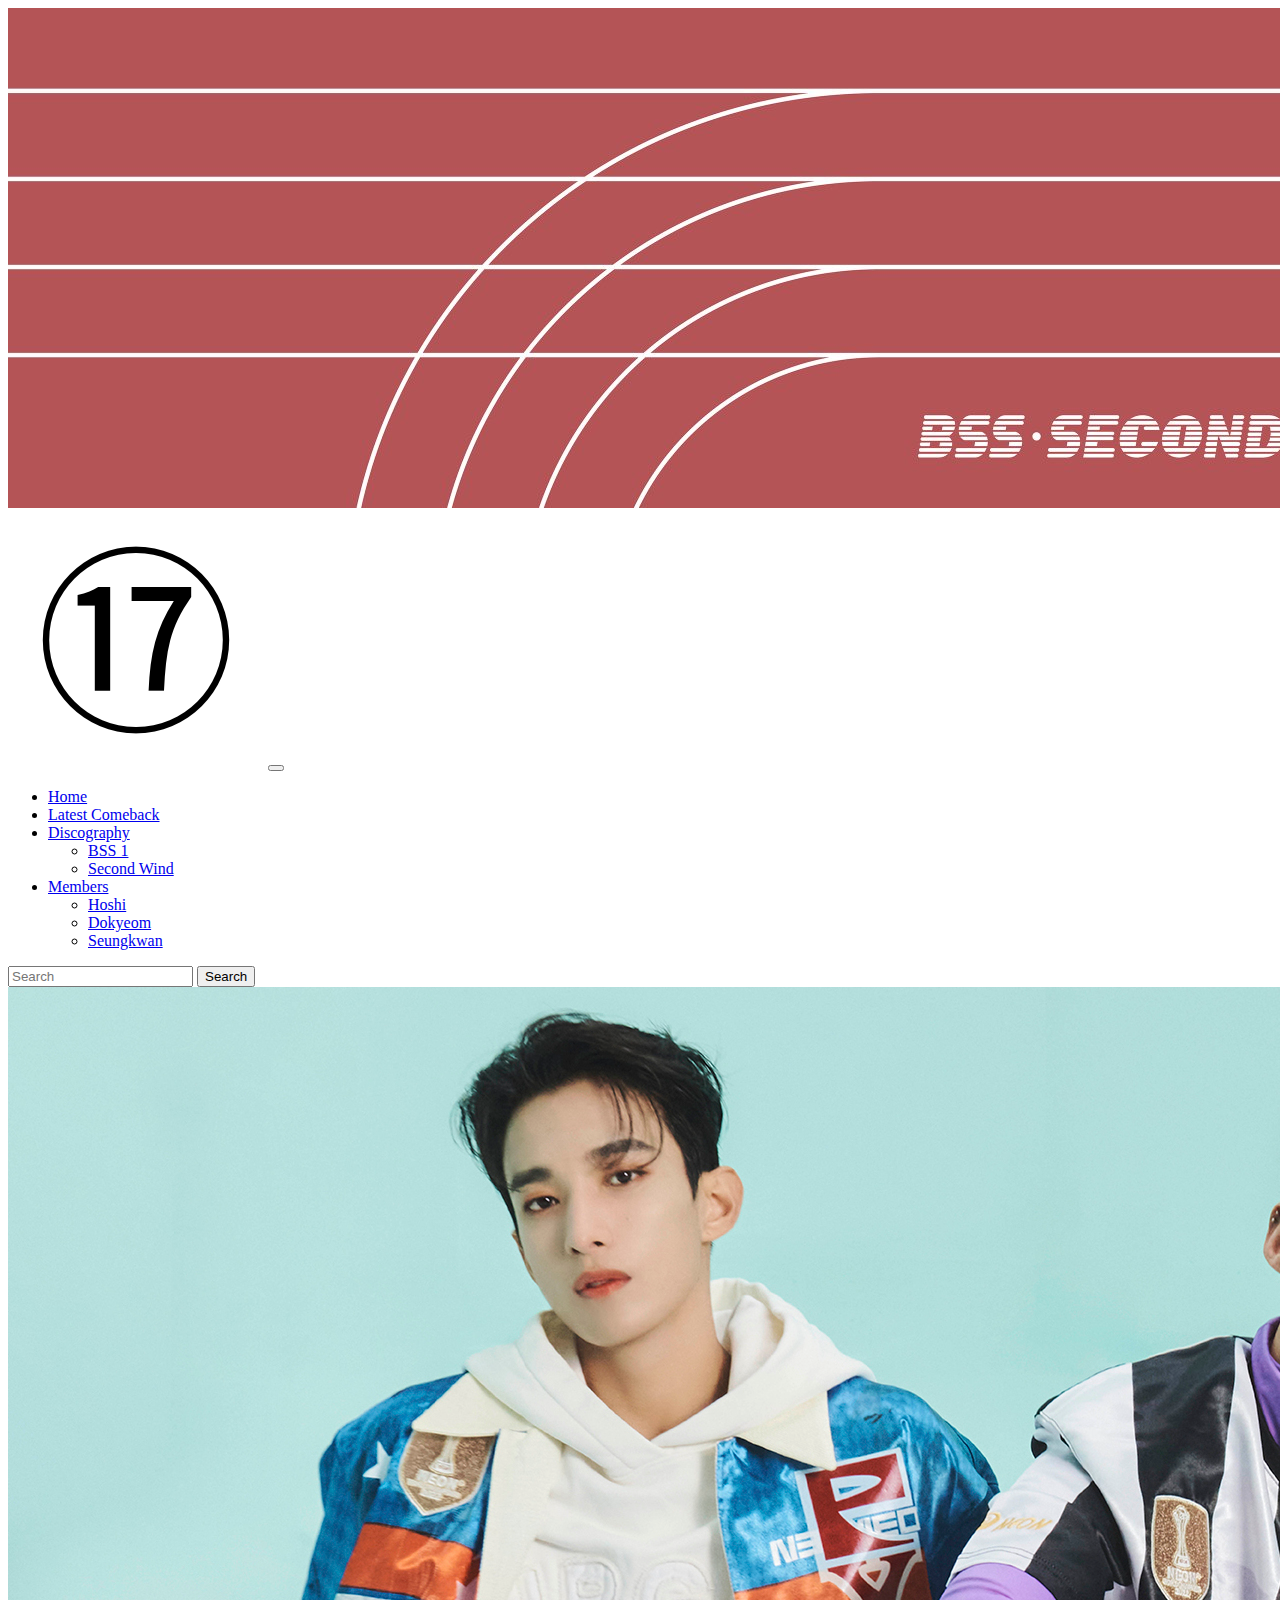
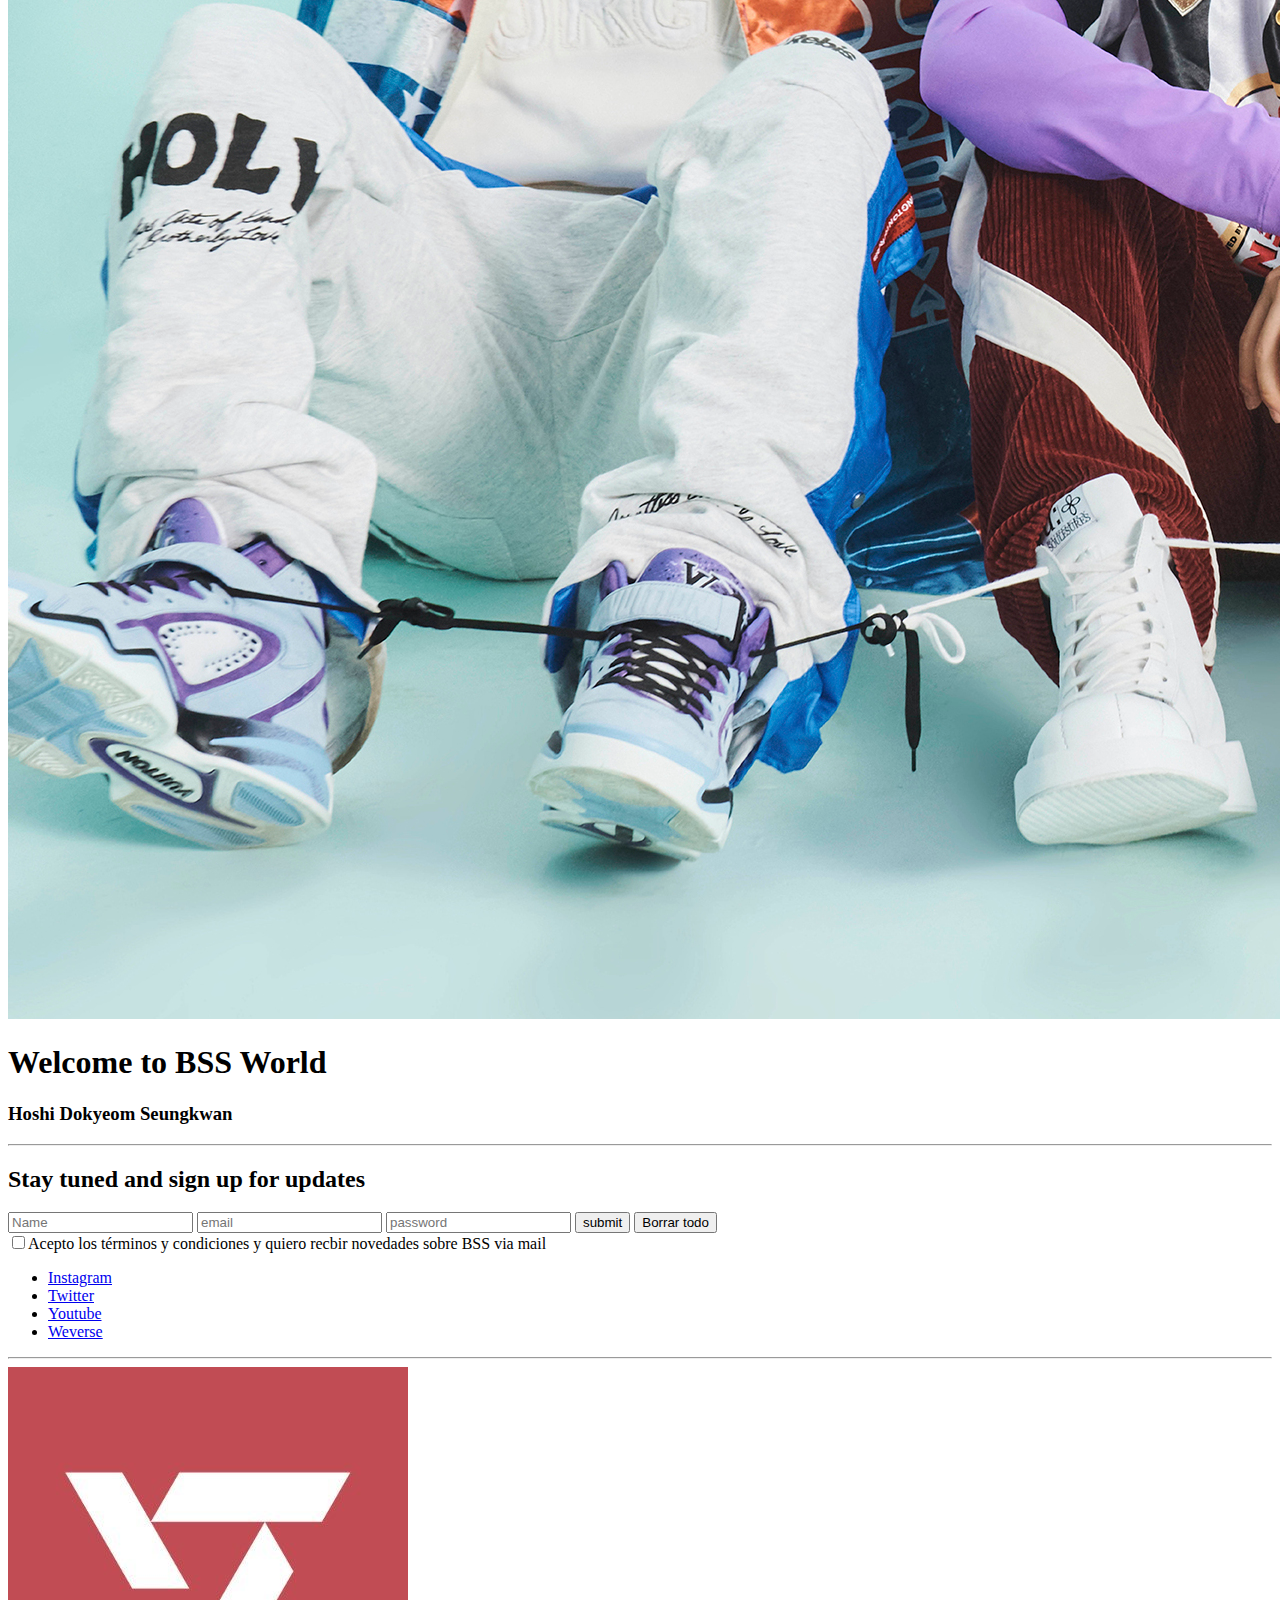
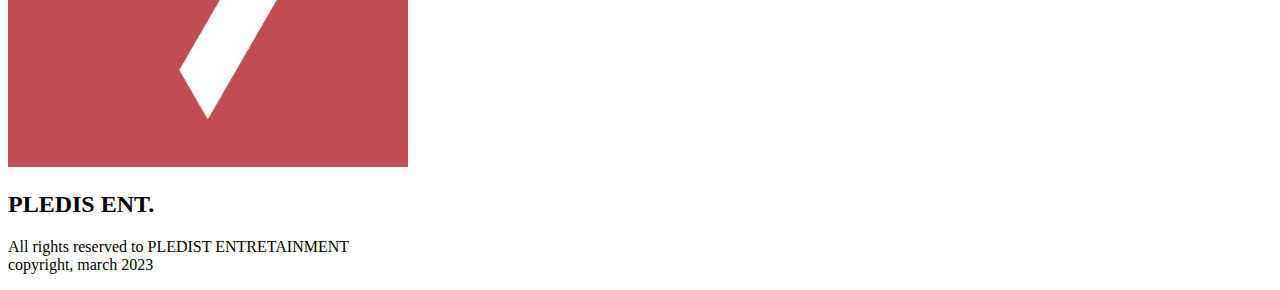
==== index.html @ 701dd1b5 "ayuda lol" ====
<!DOCTYPE html>
<html lang="es">
<head>
    <meta charset="UTF-8">
    <meta http-equiv="X-UA-Compatible" content="IE=edge">
    <meta name="viewport" content="width=device-width, initial-scale=1.0">
    <title>Home</title>
    <!-- LINK BOOTSTRAP CSS-->
    <link href="https://cdn.jsdelivr.net/npm/bootstrap@5.2.3/dist/css/bootstrap.min.css" rel="stylesheet" integrity="sha384-rbsA2VBKQhggwzxH7pPCaAqO46MgnOM80zW1RWuH61DGLwZJEdK2Kadq2F9CUG65" crossorigin="anonymous">
    <!-- LINK A CSS -->
    <link rel="stylesheet" href="css/style.css">
</head>
<body>
    <!--ESTRUCTURA CONTAINER-ROW-COL-->
    <div class="container-fluid">
    <header class="row">
       <!-- col-12 -> vista mobile; col-xl-12 -> vista desktop -->
        <div>
            <img src="img/header.jpg" class="img-fluid">
        </div>
        <!--nav-->
        <div class="col-12 col-xl-12">
            <nav class="navbar navbar-expand-lg bg-light">
                <div class="container-fluid">
                  <a class="navbar-brand" href="#"><img src="img/logo.png"></a>
                  <button class="navbar-toggler" type="button" data-bs-toggle="collapse" data-bs-target="#navbarSupportedContent" aria-controls="navbarSupportedContent" aria-expanded="false" aria-label="Toggle navigation">
                    <span class="navbar-toggler-icon"></span>
                  </button>
                  <div class="collapse navbar-collapse" id="navbarSupportedContent">
                    <ul class="navbar-nav  mb-2 mb-lg-0">
                      <li class="nav-item">
                        <a class="nav-link active" aria-current="page" href="#">Home</a>
                      </li>
                      <li class="nav-item">
                        <a class="nav-link" href="#">Latest Comeback</a>
                      </li>
                      <li class="nav-item dropdown">
                        <a class="nav-link dropdown-toggle" href="#" role="button" data-bs-toggle="dropdown" aria-expanded="false">
                          Discography
                        </a>
                        <ul class="dropdown-menu">
                          <li><a class="dropdown-item" href="#">BSS 1</a></li>
                          <li><a class="dropdown-item" href="#">Second Wind</a></li>
                        </ul>
                      </li>
                      <li class="nav-item dropdown">
                        <a class="nav-link dropdown-toggle" href="#" role="button" data-bs-toggle="dropdown" aria-expanded="false">
                          Members
                        </a>
                        <ul class="dropdown-menu">
                          <li><a class="dropdown-item" href="#">Hoshi</a></li>
                          <li><a class="dropdown-item" href="#">Dokyeom</a></li>
                          <li><a class="dropdown-item" href="#">Seungkwan</a></li>
                        </ul>
                      </li>
                      
                    </ul>
                    <form class="d-flex" role="search">
                      <input class="form-control me-2" type="search" placeholder="Search" aria-label="Search">
                      <button class="btn btn-outline-success" type="submit">Search</button>
                    </form>
                  </div>
                </div>
            </nav>
        </div>    
    </header>
    <!--aca termina header-->
    <!--contenido principal de la pagina-->
        <div>
           <img src="img/groupimage.jpeg" class="img-fluid">
        </div>
        <main class="mainIndex">
            <div class="encabezadoPrincipal">
                <h1>Welcome to BSS World</h1>
            </div>
            <div class="nombresMiembros">
                <h3>Hoshi Dokyeom Seungkwan</h3>
            </div>
        <div>
            <hr>
        </div>    
        <div>
            <h2 class="updates">
                Stay tuned and sign up for updates
            </h2>
        </div>
        <div class="formularioContacto">
            <form action="#">
                <input type="text" placeholder="Name">
                <input type="email" placeholder="email">
                <input type="password" placeholder="password">
                <input type="submit" value="submit">
                <input type="reset" value="Borrar todo"><br>
                <label><input type="checkbox">Acepto los términos y condiciones y quiero recbir novedades sobre BSS via mail</label><br>
            </form>
        </div>
        <div class="rrss">
            <ul>
                <li><a href="https://www.instagram.com/saythename_17/" target="_blank">Instagram</a></li>
                <li><a href="https://twitter.com/pledis_17?ref_src=twsrc%5Egoogle%7Ctwcamp%5Eserp%7Ctwgr%5Eauthor" target="_blank">Twitter</a></li>
                <li><a href="https://www.youtube.com/channel/UCfkXDY7vwkcJ8ddFGz8KusA" target="_blank">Youtube</a></li>
                <li><a href="https://www.google.com/url?sa=t&rct=j&q=&esrc=s&source=web&cd=&cad=rja&uact=8&ved=2ahUKEwjYwsqgyev9AhVdGLkGHfWwDcYQFnoECBAQAQ&url=https%3A%2F%2Fweverse.io%2Fseventeen%2Ffeed&usg=AOvVaw2BFAK9YVsmV46ezeAWMdbw" target="_blank">Weverse</a></li>
            </ul>
        </div>
        <div>
            <hr>
        </div>
    </main>
    <footer>
        <div class="logo">
            <img src="img/logo.jpeg">
        </div>
        <div class="pledis">
            <h2>PLEDIS ENT.</h2>
        </div>
        <div>
            <p class="rights">
                All rights reserved to PLEDIST ENTRETAINMENT <br>
                copyright, march 2023
            </p>
        </div>
    </footer>
    </div>
    <!--JAVASCRIPT BOOTSTRAP-->
    <script src="https://cdn.jsdelivr.net/npm/bootstrap@5.2.3/dist/js/bootstrap.bundle.min.js" integrity="sha384-kenU1KFdBIe4zVF0s0G1M5b4hcpxyD9F7jL+jjXkk+Q2h455rYXK/7HAuoJl+0I4" crossorigin="anonymous"></script>
</body>
</html>
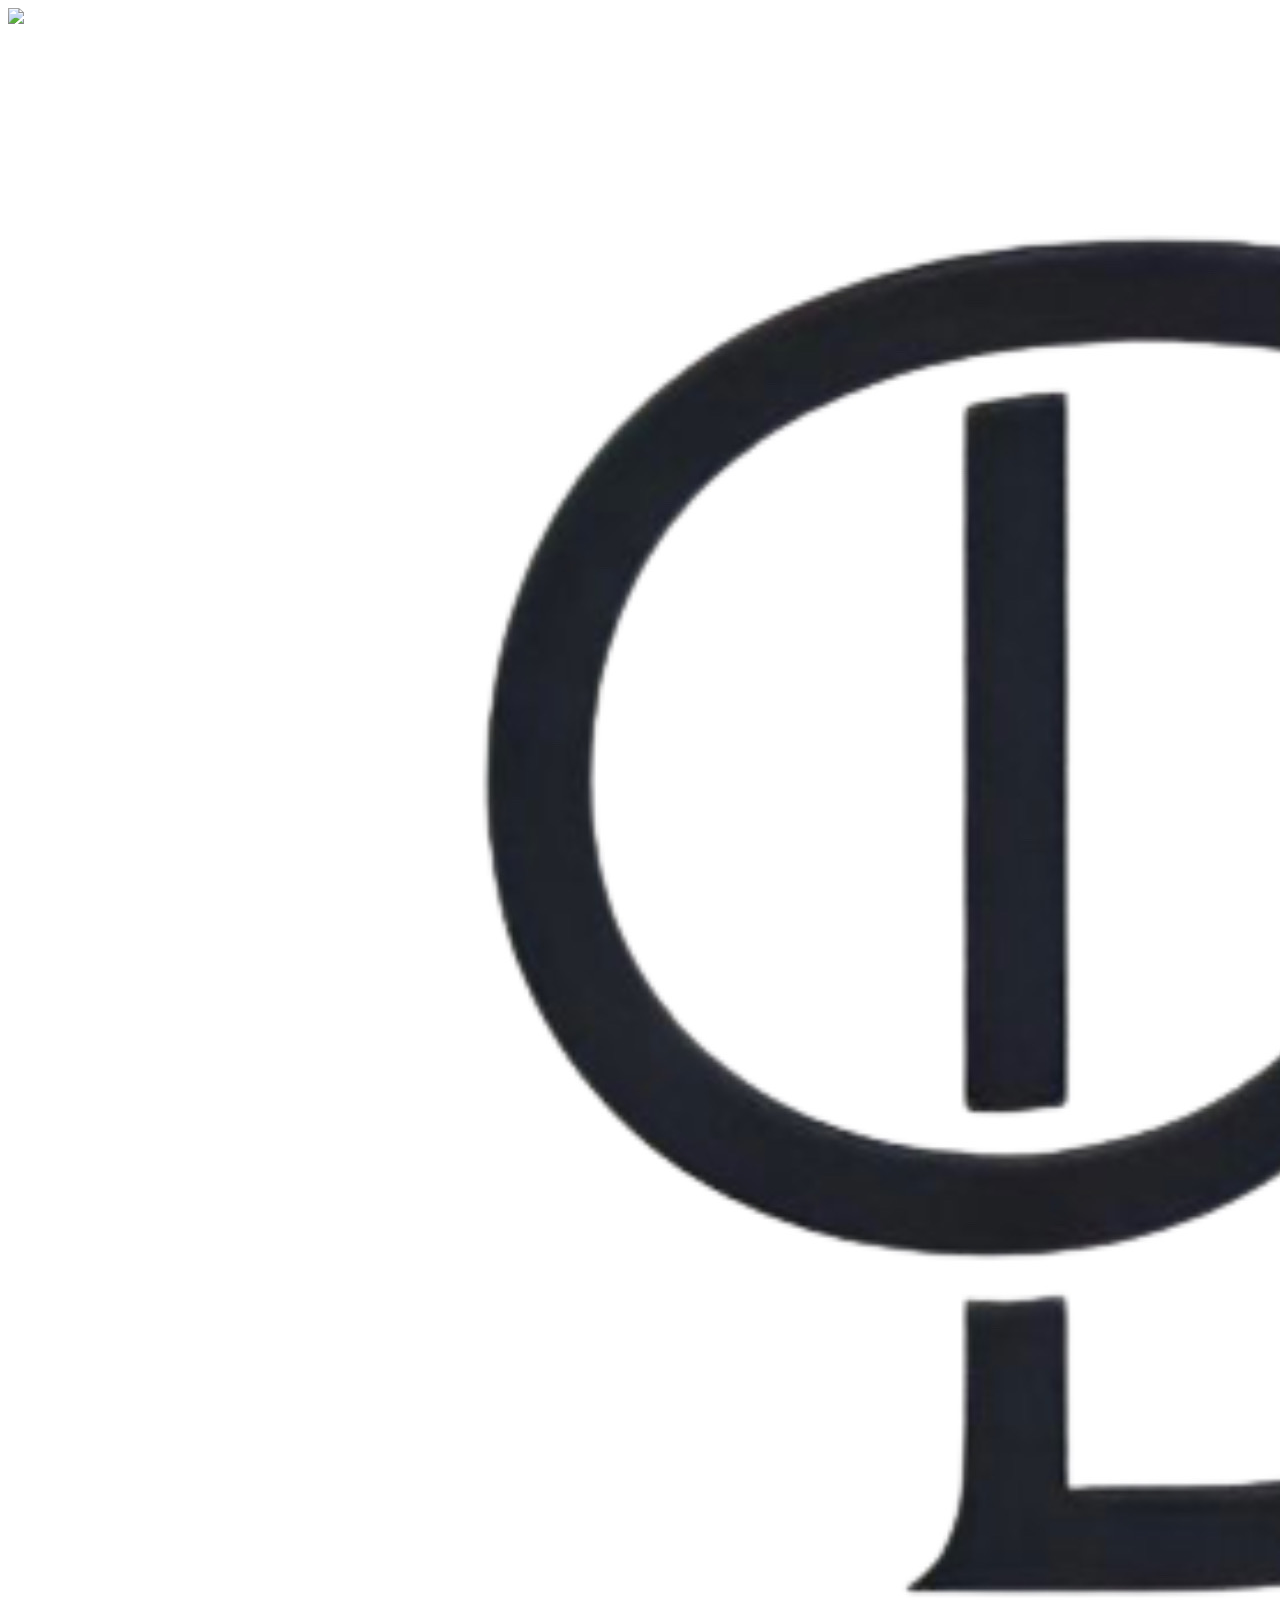
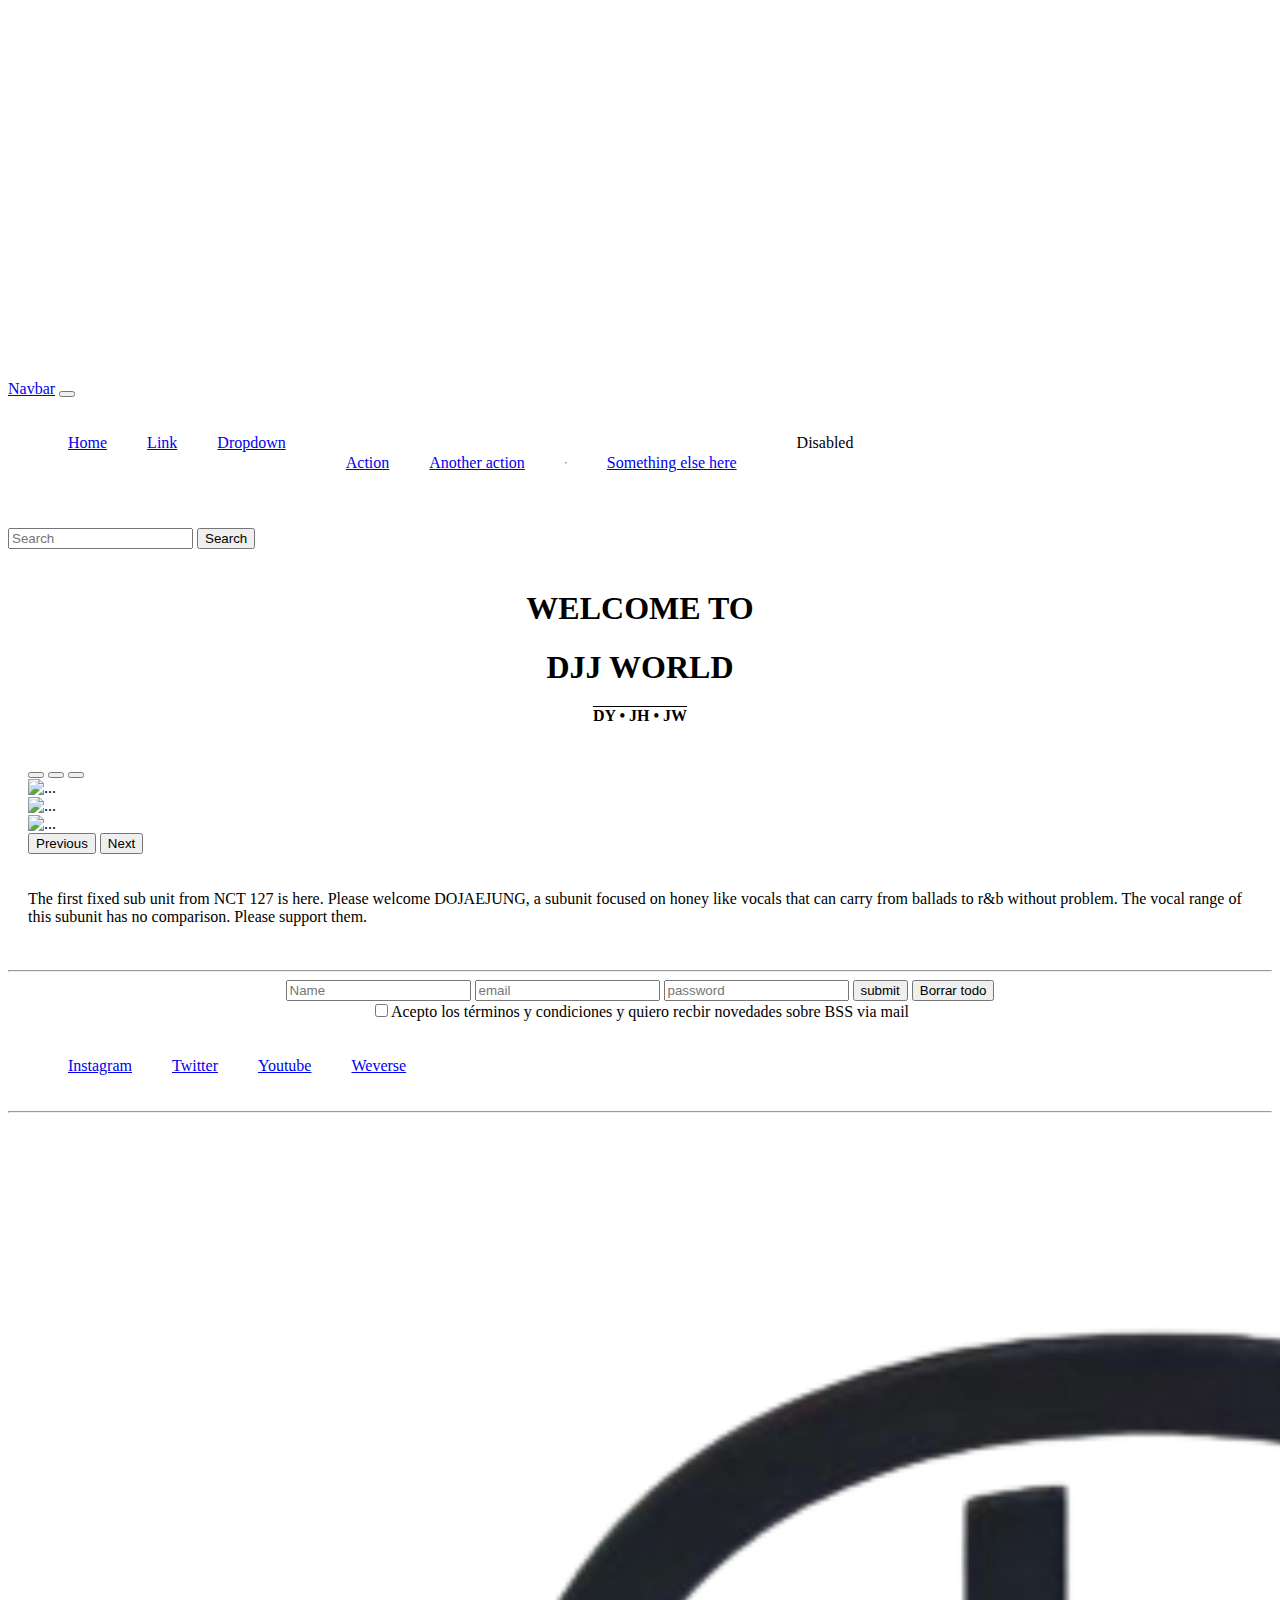
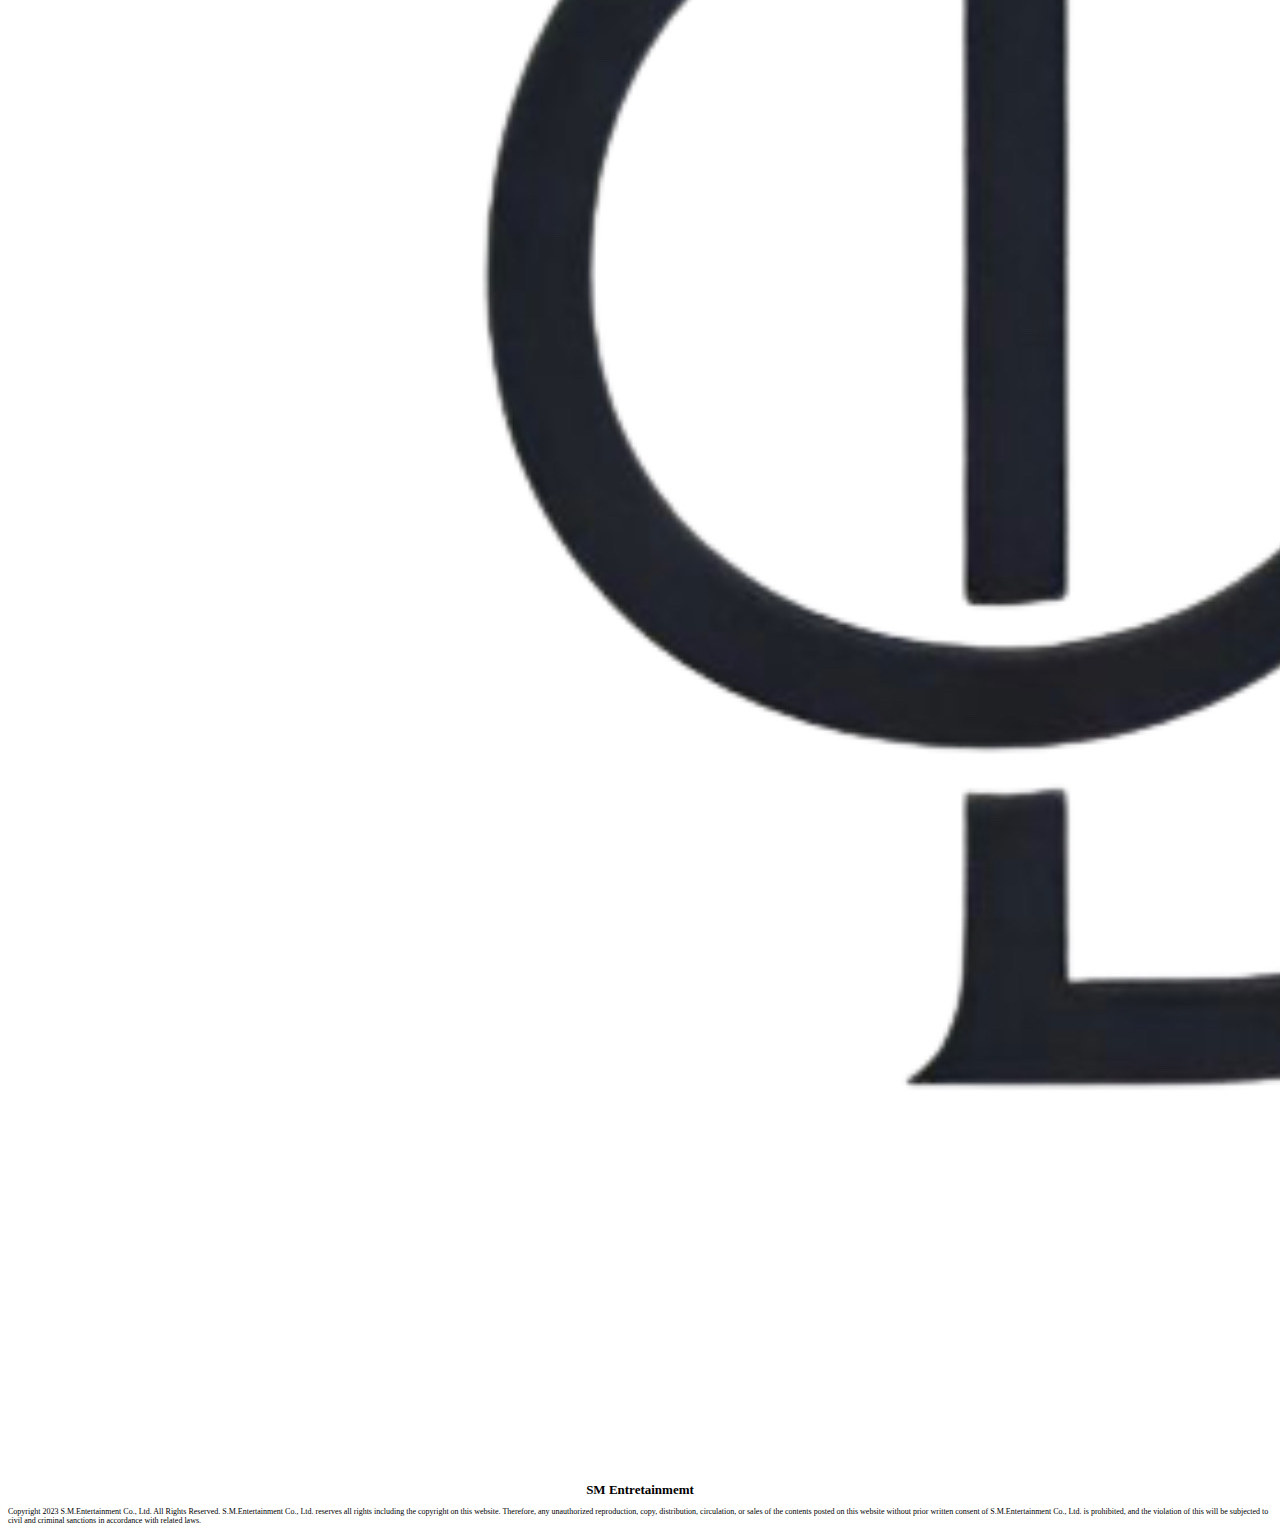
==== commit 8a229268: "Anexando el index" ====
--- a/index.html
+++ b/index.html
@@ -1,127 +1,149 @@
 <!DOCTYPE html>
-<html lang="es">
+<html lang="en">
 <head>
     <meta charset="UTF-8">
     <meta http-equiv="X-UA-Compatible" content="IE=edge">
     <meta name="viewport" content="width=device-width, initial-scale=1.0">
-    <title>Home</title>
+    <title>Document</title>
     <!-- LINK BOOTSTRAP CSS-->
     <link href="https://cdn.jsdelivr.net/npm/bootstrap@5.2.3/dist/css/bootstrap.min.css" rel="stylesheet" integrity="sha384-rbsA2VBKQhggwzxH7pPCaAqO46MgnOM80zW1RWuH61DGLwZJEdK2Kadq2F9CUG65" crossorigin="anonymous">
     <!-- LINK A CSS -->
     <link rel="stylesheet" href="css/style.css">
 </head>
 <body>
-    <!--ESTRUCTURA CONTAINER-ROW-COL-->
-    <div class="container-fluid">
-    <header class="row">
-       <!-- col-12 -> vista mobile; col-xl-12 -> vista desktop -->
-        <div>
-            <img src="img/header.jpg" class="img-fluid">
+    <header> <!-- banner -->
+        <img src="img/banner.JPG" class="img-fluid">
+        <!-- LOGO + BARRA DE NAVEGACIÓN-->
+        <div class="container-fluid">
+            <div class="row">
+                <div class="col-2">
+                    <img src="img/logo.JPEG" class="img-fluid logo">
+                </div>
+                <div class="col-10">
+                    <nav class="navbar navbar-expand-lg bg-light col 9">
+                        <div class="container-fluid">
+                          <a class="navbar-brand" href="#">Navbar</a>
+                          <button class="navbar-toggler" type="button" data-bs-toggle="collapse" data-bs-target="#navbarSupportedContent" aria-controls="navbarSupportedContent" aria-expanded="false" aria-label="Toggle navigation">
+                            <span class="navbar-toggler-icon"></span>
+                          </button>
+                          <div class="collapse navbar-collapse" id="navbarSupportedContent">
+                            <ul class="navbar-nav me-auto mb-2 mb-lg-0">
+                              <li class="nav-item">
+                                <a class="nav-link active" aria-current="page" href="#">Home</a>
+                              </li>
+                              <li class="nav-item">
+                                <a class="nav-link" href="#">Link</a>
+                              </li>
+                              <li class="nav-item dropdown">
+                                <a class="nav-link dropdown-toggle" href="#" role="button" data-bs-toggle="dropdown" aria-expanded="false">
+                                  Dropdown
+                                </a>
+                                <ul class="dropdown-menu">
+                                  <li><a class="dropdown-item" href="#">Action</a></li>
+                                  <li><a class="dropdown-item" href="#">Another action</a></li>
+                                  <li><hr class="dropdown-divider"></li>
+                                  <li><a class="dropdown-item" href="#">Something else here</a></li>
+                                </ul>
+                              </li>
+                              <li class="nav-item">
+                                <a class="nav-link disabled">Disabled</a>
+                              </li>
+                            </ul>
+                            <form class="d-flex" role="search">
+                              <input class="form-control me-2" type="search" placeholder="Search" aria-label="Search">
+                              <button class="btn btn-outline-success" type="submit">Search</button>
+                            </form>
+                          </div>
+                        </div>
+                    </nav>
+                </div>
+            </div>
         </div>
-        <!--nav-->
-        <div class="col-12 col-xl-12">
-            <nav class="navbar navbar-expand-lg bg-light">
-                <div class="container-fluid">
-                  <a class="navbar-brand" href="#"><img src="img/logo.png"></a>
-                  <button class="navbar-toggler" type="button" data-bs-toggle="collapse" data-bs-target="#navbarSupportedContent" aria-controls="navbarSupportedContent" aria-expanded="false" aria-label="Toggle navigation">
-                    <span class="navbar-toggler-icon"></span>
-                  </button>
-                  <div class="collapse navbar-collapse" id="navbarSupportedContent">
-                    <ul class="navbar-nav  mb-2 mb-lg-0">
-                      <li class="nav-item">
-                        <a class="nav-link active" aria-current="page" href="#">Home</a>
-                      </li>
-                      <li class="nav-item">
-                        <a class="nav-link" href="#">Latest Comeback</a>
-                      </li>
-                      <li class="nav-item dropdown">
-                        <a class="nav-link dropdown-toggle" href="#" role="button" data-bs-toggle="dropdown" aria-expanded="false">
-                          Discography
-                        </a>
-                        <ul class="dropdown-menu">
-                          <li><a class="dropdown-item" href="#">BSS 1</a></li>
-                          <li><a class="dropdown-item" href="#">Second Wind</a></li>
-                        </ul>
-                      </li>
-                      <li class="nav-item dropdown">
-                        <a class="nav-link dropdown-toggle" href="#" role="button" data-bs-toggle="dropdown" aria-expanded="false">
-                          Members
-                        </a>
-                        <ul class="dropdown-menu">
-                          <li><a class="dropdown-item" href="#">Hoshi</a></li>
-                          <li><a class="dropdown-item" href="#">Dokyeom</a></li>
-                          <li><a class="dropdown-item" href="#">Seungkwan</a></li>
-                        </ul>
-                      </li>
-                      
-                    </ul>
-                    <form class="d-flex" role="search">
-                      <input class="form-control me-2" type="search" placeholder="Search" aria-label="Search">
-                      <button class="btn btn-outline-success" type="submit">Search</button>
-                    </form>
+    </header>
+    <div class="container-fluid main">
+     <div class="row">
+        <div class="col-xl-3 welcome main">
+            <h1> WELCOME TO</h1> 
+            <h1>DJJ WORLD</h1>
+            <h3>DY • JH • JW</h3>
+        </div>
+        <div class="col-xl-6 slideshow main">
+            <div id="carouselExampleIndicators" class="carousel slide" data-bs-ride="carousel">
+                <div class="carousel-indicators">
+                  <button type="button" data-bs-target="#carouselExampleIndicators" data-bs-slide-to="0" class="active" aria-current="true" aria-label="Slide 1"></button>
+                  <button type="button" data-bs-target="#carouselExampleIndicators" data-bs-slide-to="1" aria-label="Slide 2"></button>
+                  <button type="button" data-bs-target="#carouselExampleIndicators" data-bs-slide-to="2" aria-label="Slide 3"></button>
+                </div>
+                <div class="carousel-inner">
+                  <div class="carousel-item active">
+                    <img src="img/doyo.JPG" class="d-block w-100" alt="...">
+                  </div>
+                  <div class="carousel-item">
+                    <img src="img/jaehyun.JPG" class="d-block w-100" alt="...">
+                  </div>
+                  <div class="carousel-item">
+                    <img src="img/jungwoo.JPG" class="d-block w-100" alt="...">
                   </div>
                 </div>
-            </nav>
-        </div>    
-    </header>
-    <!--aca termina header-->
-    <!--contenido principal de la pagina-->
-        <div>
-           <img src="img/groupimage.jpeg" class="img-fluid">
+                <button class="carousel-control-prev" type="button" data-bs-target="#carouselExampleIndicators" data-bs-slide="prev">
+                  <span class="carousel-control-prev-icon" aria-hidden="true"></span>
+                  <span class="visually-hidden">Previous</span>
+                </button>
+                <button class="carousel-control-next" type="button" data-bs-target="#carouselExampleIndicators" data-bs-slide="next">
+                  <span class="carousel-control-next-icon" aria-hidden="true"></span>
+                  <span class="visually-hidden">Next</span>
+                </button>
+              </div>
         </div>
-        <main class="mainIndex">
-            <div class="encabezadoPrincipal">
-                <h1>Welcome to BSS World</h1>
+        <div class="col-xl-3 parrafo main">
+            <p>The first fixed sub unit from NCT 127 is here. Please welcome DOJAEJUNG, a subunit focused on honey like vocals that can carry from ballads to r&b without problem. The vocal range of this subunit has no comparison. Please support them.</p>
+        </div>
+     </div>
+    </div>
+    <div class="container"><hr></div>
+    <!--STAY TUNED FORMULARIOS-->
+    <div class="container">
+        <div class="row">
+            <div class="col">
+                <div class="formularioContacto">
+                    <form action="#">
+                        <input type="text" placeholder="Name">
+                        <input type="email" placeholder="email">
+                        <input type="password" placeholder="password">
+                        <input type="submit" value="submit">
+                        <input type="reset" value="Borrar todo"><br>
+                        <label><input type="checkbox">Acepto los términos y condiciones y quiero recbir novedades sobre BSS via mail</label><br>
+                    </form>
+                </div>
+                <div class="rrss">
+                    <ul>
+                        <li><a href="https://www.instagram.com/saythename_17/" target="_blank">Instagram</a></li>
+                        <li><a href="https://twitter.com/pledis_17?ref_src=twsrc%5Egoogle%7Ctwcamp%5Eserp%7Ctwgr%5Eauthor" target="_blank">Twitter</a></li>
+                        <li><a href="https://www.youtube.com/channel/UCfkXDY7vwkcJ8ddFGz8KusA" target="_blank">Youtube</a></li>
+                        <li><a href="https://www.google.com/url?sa=t&rct=j&q=&esrc=s&source=web&cd=&cad=rja&uact=8&ved=2ahUKEwjYwsqgyev9AhVdGLkGHfWwDcYQFnoECBAQAQ&url=https%3A%2F%2Fweverse.io%2Fseventeen%2Ffeed&usg=AOvVaw2BFAK9YVsmV46ezeAWMdbw" target="_blank">Weverse</a></li>
+                    </ul>
+                </div>
+                <div>
+                    <hr>
+                </div>
             </div>
-            <div class="nombresMiembros">
-                <h3>Hoshi Dokyeom Seungkwan</h3>
+        </div>
+
+    </div>
+    <div class="footer container">
+        <div class="row">
+            <div class="col-3">
+                    <img src="img/logo.JPEG" class="img-fluid logo">
             </div>
-        <div>
-            <hr>
-        </div>    
-        <div>
-            <h2 class="updates">
-                Stay tuned and sign up for updates
-            </h2>
+            <div class="col-9">
+                <h1 class="SM">SM Entretainmemt</h1>
+                <p class="copyright">Copyright 2023 S.M.Entertainment Co., Ltd. All Rights Reserved.
+                    S.M.Entertainment Co., Ltd. reserves all rights including the copyright on this website. Therefore, any unauthorized reproduction, copy, distribution, circulation, or sales of the contents posted on this website without prior written consent of S.M.Entertainment Co., Ltd. is prohibited, and the violation of this will be subjected to civil and criminal sanctions in accordance with related laws.</p>
+            </div>
         </div>
-        <div class="formularioContacto">
-            <form action="#">
-                <input type="text" placeholder="Name">
-                <input type="email" placeholder="email">
-                <input type="password" placeholder="password">
-                <input type="submit" value="submit">
-                <input type="reset" value="Borrar todo"><br>
-                <label><input type="checkbox">Acepto los términos y condiciones y quiero recbir novedades sobre BSS via mail</label><br>
-            </form>
-        </div>
-        <div class="rrss">
-            <ul>
-                <li><a href="https://www.instagram.com/saythename_17/" target="_blank">Instagram</a></li>
-                <li><a href="https://twitter.com/pledis_17?ref_src=twsrc%5Egoogle%7Ctwcamp%5Eserp%7Ctwgr%5Eauthor" target="_blank">Twitter</a></li>
-                <li><a href="https://www.youtube.com/channel/UCfkXDY7vwkcJ8ddFGz8KusA" target="_blank">Youtube</a></li>
-                <li><a href="https://www.google.com/url?sa=t&rct=j&q=&esrc=s&source=web&cd=&cad=rja&uact=8&ved=2ahUKEwjYwsqgyev9AhVdGLkGHfWwDcYQFnoECBAQAQ&url=https%3A%2F%2Fweverse.io%2Fseventeen%2Ffeed&usg=AOvVaw2BFAK9YVsmV46ezeAWMdbw" target="_blank">Weverse</a></li>
-            </ul>
-        </div>
-        <div>
-            <hr>
-        </div>
-    </main>
-    <footer>
-        <div class="logo">
-            <img src="img/logo.jpeg">
-        </div>
-        <div class="pledis">
-            <h2>PLEDIS ENT.</h2>
-        </div>
-        <div>
-            <p class="rights">
-                All rights reserved to PLEDIST ENTRETAINMENT <br>
-                copyright, march 2023
-            </p>
-        </div>
-    </footer>
     </div>
-    <!--JAVASCRIPT BOOTSTRAP-->
-    <script src="https://cdn.jsdelivr.net/npm/bootstrap@5.2.3/dist/js/bootstrap.bundle.min.js" integrity="sha384-kenU1KFdBIe4zVF0s0G1M5b4hcpxyD9F7jL+jjXkk+Q2h455rYXK/7HAuoJl+0I4" crossorigin="anonymous"></script>
+
+ <!--JAVASCRIPT BOOTSTRAP-->
+ <script src="https://cdn.jsdelivr.net/npm/bootstrap@5.2.3/dist/js/bootstrap.bundle.min.js" integrity="sha384-kenU1KFdBIe4zVF0s0G1M5b4hcpxyD9F7jL+jjXkk+Q2h455rYXK/7HAuoJl+0I4" crossorigin="anonymous"></script>
 </body>
 </html>--- a/css/style.css
+++ b/css/style.css
@@ -0,0 +1,10 @@
+ .main{padding:10px}
+ h1,h3{text-align: center;}
+ h3{text-decoration: overline; font-size: medium;}
+ .formularioContacto{text-align: center;}
+ul{display:flex; flex-direction: row;}
+li{display:flex; text-decoration: none; padding:20px; justify-content: center;}
+.SM{font-size: small;}
+.copyright{font-size: 8px;}
+
+
